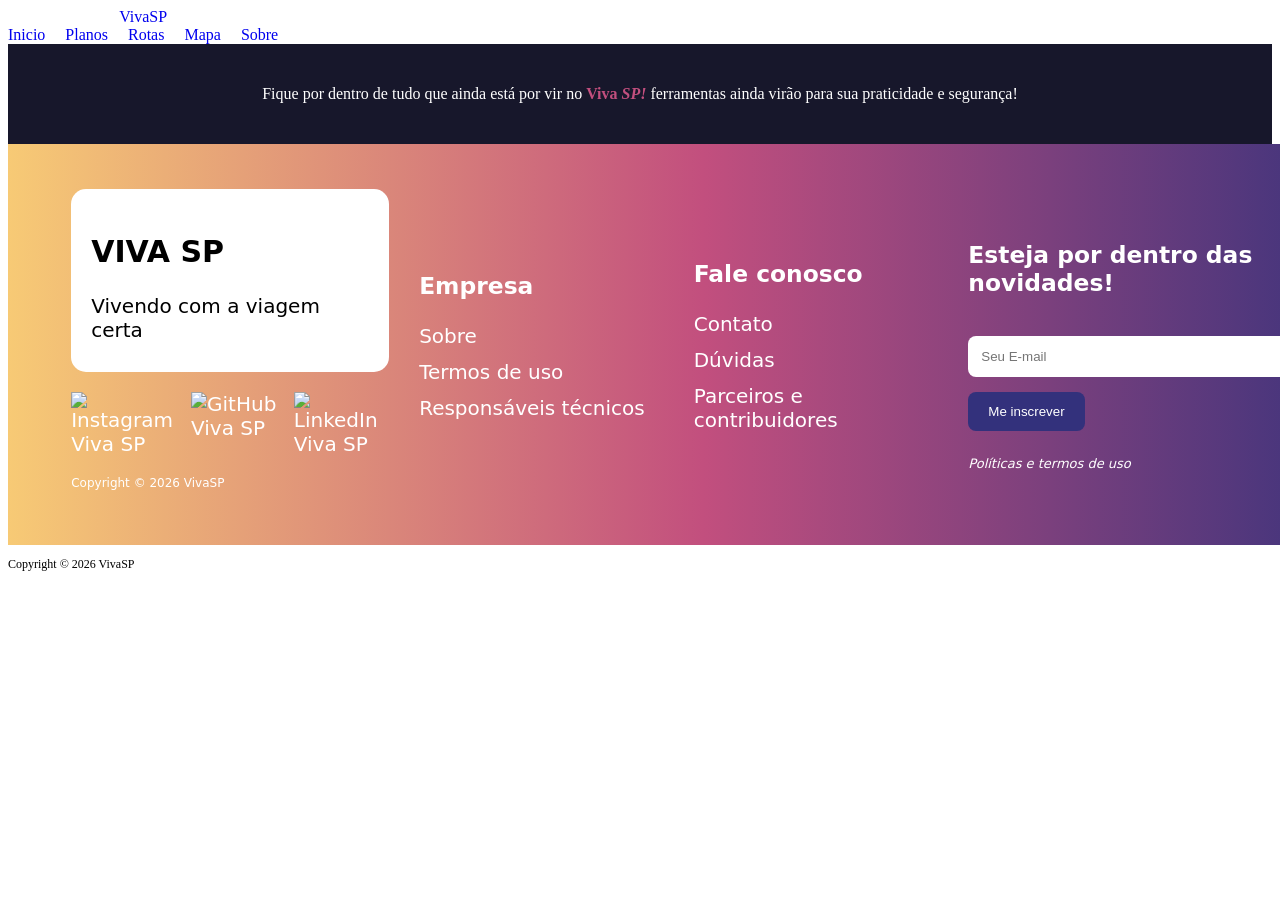
==== contatos.html @ ad0c2de1 "footer padrão" ====
<!DOCTYPE html>
<html lang="pt-BR">
<head>
    <meta charset="UTF-8">
    <meta http-equiv="X-UA-Compatible" content="IE=edge">
    <meta name="viewport" content="width=device-width, initial-scale=1.0">
    <title>VivaSP | Mapa</title>
    
    <!-- Estilos CSS -->
    <link rel="stylesheet" href="css/style.css">

</head>

    <!-- mapa -->
     <div class="mapBox"></div>

    <!-- CABEÇALHO & NAVEGAÇÃO PRINCIPAL -->

    <header class="header">
        <div class="header-container">
            <!-- Logo VivaSP -->
            <a href="#" class="logo" aria-label="VivaSP Página Inicial">
                <span class="logo-viva">Viva</span><span class="logo-sp">SP</span>
            </a>

            <!-- Menu de Navegação -->
            <nav class="nav-menu" aria-label="Navegação principal">
                <ul class="nav-list">
                    <li class="nav-item active">
                        <span class="nav-dot" aria-hidden="true"></span>
                        <a href="index.html">Inicio</a>
                    </li>
                    <li class="nav-item">
                        <a href="eventos.html">Planos</a>
                    </li>
                    <li class="nav-item">
                        <a href="rotas.html">Rotas</a>
                    </li>
                    <li class="nav-item">
                        <a href="contatos.html">Mapa</a>
                    </li>
                    <li class="nav-item">
                        <a href="sobre.html">Sobre</a>
                    </li>
                </ul>
            </nav>
        </div>
    </header>









    

    <body>










<div class="chamada-footer">
    <p>
        Fique por dentro de tudo que ainda está por vir no
        <strong>Viva <em class="sp">SP!</em></strong> ferramentas ainda virão
        para sua praticidade e segurança!
    </p>
</div>

<footer class="footer">

    <div class="footer-logo">

        <div class="vivaspfooter">
        <h2>VIVA SP</h2>
        <p>Vivendo com a viagem certa</p></div>

        <div class="redes-sociais">
            <a href="#" target="_blank">
                <img src="img/instagram.png" alt="Instagram Viva SP">
            </a>

            <a href="#" target="_blank">
                <img src="img/github.png" alt="GitHub Viva SP">
            </a>

            <a href="#" target="_blank">
                <img src="img/linkedin.png" alt="LinkedIn Viva SP">
            </a>
        </div>

        <p class="copyright">Copyright © 2026 VivaSP</p>
    </div>

    <div class="footer-links">
        <h3>Empresa</h3>
        <ul>
            <li><a href="sobre.html">Sobre</a></li>
            <li><a href="#">Termos de uso</a></li>
            <li><a href="#">Responsáveis técnicos</a></li>
        </ul>
    </div>

    <div class="footer-links">
        <h3>Fale conosco</h3>
        <ul>
            <li><a href="contatos.html">Contato</a></li>
            <li><a href="contatos.html">Dúvidas</a></li>
            <li><a href="#">Parceiros e contribuidores</a></li>
        </ul>
    </div>

    <div class="footer-newsletter">
        <h3>Esteja por dentro das <strong>novidades!</strong></h3>

        <form>
            <input type="email" id="email" placeholder="Seu E-mail" required>
            <button type="submit">Me inscrever</button>
        </form>

        <em>Políticas e termos de uso</em>
    </div>

</footer>

        










    </body>
</html>
        





















    </body>
    <footer>
        <p class="copyright">Copyright © 2026 VivaSP</p>
    </footer>
    <script src="js/script.js"></script>
</html>
---- css/style.css ----
header{
    display: flex;
    justify-content: space-between;
    gap: 10px;
    width: 100%;
    text-align: center;
}

.footer{
    padding: 20px;
    width: 100%;
    color:white;
    background-color: #181818;
    font-size: 20px;
    font-family: system-ui, -apple-system,
     BlinkMacSystemFont, 'Segoe UI', Roboto, Oxygen, Ubuntu, Cantarell, 
     'Open Sans', 'Helvetica Neue', sans-serif;
}



a,ul{
    text-decoration: none;
    list-style: none;
}

nav ul{
    display: flex;
    margin: 0;
    padding: 0;
    gap: 20px;
    align-items: center;
    justify-content: flex-end;

}


.chamada-footer {
    background: #17172B;
    color: white;
    text-align: center;
    padding: 25px 5%;
    box-shadow: rgba(0, 0, 0, 0.20);
}

.chamada-footer strong {
    color: #C24F7E;
}

.footer {
    background: linear-gradient(
        90deg,
        #F7CA75,
        #C24F7E,
        #33317C
    );

    color: white;
    padding: 45px 5%;
    margin: 0;

    display: grid;
    grid-template-columns: 1.3fr 1fr 1fr 1.5fr;
    gap: 30px;
    align-items: center;
}

.footer-logo h2 {
    font-size: 30px;
}

.footer-logo p {
    margin: 10px 0;
}

.vivaspfooter{
    padding: 20px;
    border-radius: 15px;
    background-color: white;
    color: black;
}

.redes-sociais {
    display: flex;
    gap: 15px;
    margin: 20px 0;
}

.redes-sociais img {
    width: 30px;
    height: 30px;
    object-fit: contain;
}

.footer a {
    color: white;
    text-decoration: none;
}

.footer-links ul {
    list-style: none;
    padding: 0;
}

.footer-links li {
    margin: 12px 0;
}

.footer-newsletter input {
    width: 100%;
    padding: 13px;
    border: none;
    border-radius: 8px;
    margin: 15px 0;
    box-sizing: border-box;
}

.footer-newsletter button {
    background: #33317C;
    color: white;
    padding: 12px 20px;
    border: none;
    border-radius: 8px;
    cursor: pointer;
}

.footer-newsletter button:hover {
    background: #17172B;
}

.footer-newsletter em {
    display: block;
    margin-top: 25px;
    font-size: 13px;
}

.copyright {
    font-size: 12px;
}

.rotas {
    display: grid;
    grid-template-columns: repeat(3, 1fr);
    gap: 25px;
    padding: 40px 5%;
}

.cardturismo {
    width: 100%;
    border-radius: 15px;
    overflow: hidden;
}

.cardturismo img {
    width: 100%;
    height: 220px;
    object-fit: cover;
      transition: transform 0.4s ease;

}
.cardturismo img:hover {
     transform: translateY(-6px);
      box-shadow: 0 8px 25px rgba(0, 0, 0, 0.20);
}

@media (max-width: 900px) {
    .rotas {
        grid-template-columns: repeat(2, 1fr);
    }
}

@media (max-width: 600px) {
    .rotas {
        grid-template-columns: 1fr;
    }
}
@media (max-width: 850px) {
    .footer {
        grid-template-columns: repeat(2, 1fr);
    }
}

@media (max-width: 550px) {
    .footer {
        grid-template-columns: 1fr;
        text-align: center;
    }

    .redes-sociais {
        justify-content: center;
    }
}
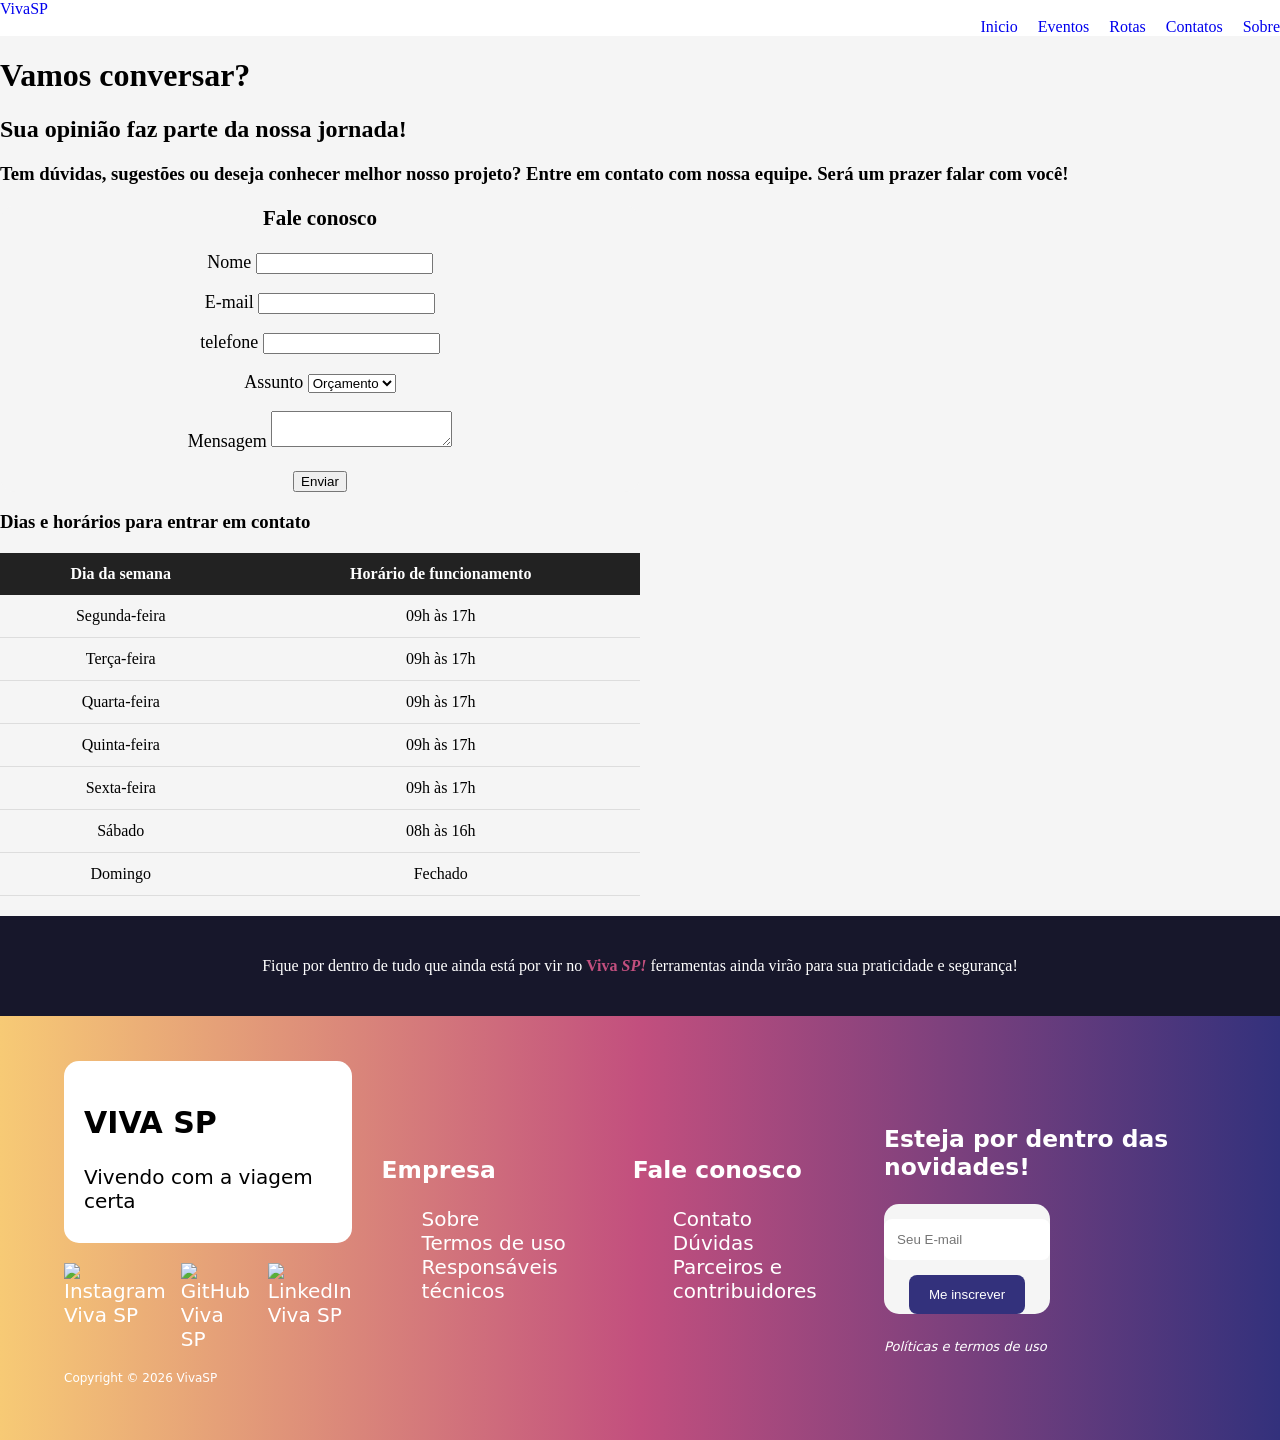
==== commit 072841b8: "eventos,form,table inseridos" ====
--- a/contatos.html
+++ b/contatos.html
@@ -8,7 +8,6 @@
     
     <!-- Estilos CSS -->
     <link rel="stylesheet" href="css/style.css">
-
 </head>
 
     <!-- mapa -->
@@ -31,13 +30,13 @@
                         <a href="index.html">Inicio</a>
                     </li>
                     <li class="nav-item">
-                        <a href="eventos.html">Planos</a>
+                        <a href="eventos.html">Eventos</a>
                     </li>
                     <li class="nav-item">
                         <a href="rotas.html">Rotas</a>
                     </li>
                     <li class="nav-item">
-                        <a href="contatos.html">Mapa</a>
+                        <a href="contatos.html">Contatos</a>
                     </li>
                     <li class="nav-item">
                         <a href="sobre.html">Sobre</a>
@@ -47,21 +46,93 @@
         </div>
     </header>
 
-
-
-
-
-
-
-
-
+    <body>
+
+        <main>
+
+            <h1>Vamos conversar?</h1>
+            <h2>Sua opinião faz parte da nossa jornada!</h2>
+            <h3>Tem dúvidas, sugestões ou deseja conhecer melhor nosso projeto? Entre em contato com nossa equipe. Será um prazer falar com você!</h3>
+
+     
+      <form id="formulario">
+        
+        <h3>Fale conosco</h3>
+        <p>
+            <label for="nome">Nome</label>
+            <input type="text" id="nome" name="nome" required>
+        </p>
+            
+        <p>
+            <label for="email">E-mail</label>
+            <input type="email" id="email" name="email" required>
+        </p> 
+
+        <p>
+            <label for="telefone">telefone</label>
+            <input type="tel" id="telefone" name="telefone">
+        </p>
+        
+        <p>
+          <label for="assunto">Assunto</label> 
+          <select name="assunto" id="assunto">
+            <option>Orçamento</option>
+            <option>Dúvida</option>
+            <option>Outro</option>
+            
+          </select> 
+        </p>
+ 
+        <p>
+            <label for="mensagem">Mensagem</label>
+            <textarea name="mensagem" id="mensagem"></textarea>
+        </p>
+     
+    <button type="submit">Enviar</button>
     
-
-    <body>
-
-
-
-
+    <p id="resposta"></p>    </form>
+
+    <h3>Dias e horários para entrar em contato</h3>
+
+<table class="tabela-horarios">
+    <thead>
+        <tr>
+            <th>Dia da semana</th>
+            <th>Horário de funcionamento</th>
+        </tr>
+    </thead>
+
+    <tbody>
+        <tr>
+            <td>Segunda-feira</td>
+            <td>09h às 17h</td>
+        </tr>
+        <tr>
+            <td>Terça-feira</td>
+            <td>09h às 17h</td>
+        </tr>
+        <tr>
+            <td>Quarta-feira</td>
+            <td>09h às 17h</td>
+        </tr>
+        <tr>
+            <td>Quinta-feira</td>
+            <td>09h às 17h</td>
+        </tr>
+        <tr>
+            <td>Sexta-feira</td>
+            <td>09h às 17h</td>
+        </tr>
+        <tr>
+            <td>Sábado</td>
+            <td>08h às 16h</td>
+        </tr>
+        <tr>
+            <td>Domingo</td>
+            <td>Fechado</td>
+        </tr>
+    </tbody>
+</table>
 
 
 
@@ -75,6 +146,7 @@
         para sua praticidade e segurança!
     </p>
 </div>
+</main>
 
 <footer class="footer">
 
@@ -131,45 +203,6 @@
     </div>
 
 </footer>
-
-        
-
-
-
-
-
-
-
-
-
-
+<script src="js/script.js"></script>
     </body>
-</html>
-        
-
-
-
-
-
-
-
-
-
-
-
-
-
-
-
-
-
-
-
-
-
-    </body>
-    <footer>
-        <p class="copyright">Copyright © 2026 VivaSP</p>
-    </footer>
-    <script src="js/script.js"></script>
 </html>
--- a/css/style.css
+++ b/css/style.css
@@ -1,12 +1,79 @@
+:root {
+  --rosa: #C24F7E;
+  --azul: #33317C;
+  --laranja: #F7CA75;
+  --escuro: #17172B;
+}
+
+* {
+  box-sizing: border-box;
+}
 
 header{
-    display: flex;
-    justify-content: space-between;
-    gap: 10px;
-    width: 100%;
+  gap: 30px;
+  background-color: white;
+}
+
+
+body {
+  margin: 0;
+  background-color: whitesmoke;
+
+
+}
+
+
+.tabela-horarios {
+    width: 50%;
+    border-collapse: collapse;
     text-align: center;
-}
-
+    margin: 20px 0;
+}
+
+.tabela-horarios th {
+    background-color: #222;
+    color: #fff;
+    padding: 12px;
+}
+
+.tabela-horarios td {
+    padding: 12px;
+    border-bottom: 1px solid #ddd;
+}
+
+.tabela-horarios tr:hover {
+    background-color: #f2f2f2;
+}
+
+    /*para colocar iamgem de fundo
+background-image: url("/img/masp.jpg");
+    background-size: cover;
+    background-position: center;
+    background-repeat: no-repeat;
+
+    min-height: 400px;
+
+
+
+/* form */
+
+form{
+  box-shadow: rgba(0, 0, 0, 0.20);
+  color: black;
+   font-size: 18px;
+   width: 50%;
+   background-color:whitesmoke;
+   border-radius: 15px;
+   margin:50px,auto;
+   text-align: center;
+   align-items: center;
+}
+.btn-eventos{
+  padding: 20px;
+  background-color: #17172B;
+  color: white;
+  border-radius: 10px;
+}
 .footer{
     padding: 20px;
     width: 100%;
@@ -35,13 +102,109 @@
 
 }
 
+/* CONFIGURAÇÃO GERAL DAS SEÇÕES */
+
+.sobreviva,
+.aventuras,
+.explore {
+    display: flex;
+    align-items: center;
+    justify-content: space-between;
+    gap: 50px;
+    padding: 60px 5%;
+}
+
+/* DIV DOS TEXTOS */
+
+.conteudoviva,
+.conteudoaventuras,
+.conteudoexplore {
+    flex: 1;
+}
+
+/* DIV DAS IMAGENS */
+
+.imagemviva,
+.imagemaventuras,
+.imagemexplore {
+    flex: 1;
+    display: flex;
+    justify-content: center;
+    align-items: center;
+}
+
+.imagemviva img,
+.imagemaventuras img {
+    width: 100%;
+    max-width: 500px;
+    height: auto;
+    object-fit: contain;
+}
+
+.imagemviva img,
+.imagemaventuras img,
+.imagemexplore img {
+    width: 100%;
+    max-width: 500px;
+    height: auto;
+    object-fit: contain;
+}/* ESPAÇAMENTO DOS TEXTOS */
+
+.conteudoviva h2,
+.conteudoaventuras h2 {
+    margin: 25px 0;
+}
+
+.conteudoaventuras h3 {
+    margin: 25px 0 10px;
+}
+
+.sobreviva p,
+.aventuras p,
+.explore h4 {
+    line-height: 1.7;
+}
+
+
+/* GRADIENTE NOS TEXTOS */
+
+.gradiente {
+    background: linear-gradient(
+        90deg,
+        #33317C,
+        #C24F7E,
+        #F7CA75
+    );
+
+    background-clip: text;
+    -webkit-background-clip: text;
+    color: transparent;
+}
+
+/* BOTÃO GRADIENTE */
+
+.fundogradiente {
+    background: linear-gradient(
+        90deg,
+        #33317C,
+        #C24F7E,
+        #F7CA75
+    );
+
+    color: white;
+    border: none;
+    padding: 12px 25px;
+    border-radius: 8px;
+    cursor: pointer;
+}
+
+
 
 .chamada-footer {
     background: #17172B;
     color: white;
     text-align: center;
     padding: 25px 5%;
-    box-shadow: rgba(0, 0, 0, 0.20);
 }
 
 .chamada-footer strong {
@@ -98,15 +261,6 @@
     text-decoration: none;
 }
 
-.footer-links ul {
-    list-style: none;
-    padding: 0;
-}
-
-.footer-links li {
-    margin: 12px 0;
-}
-
 .footer-newsletter input {
     width: 100%;
     padding: 13px;
@@ -164,6 +318,9 @@
       box-shadow: 0 8px 25px rgba(0, 0, 0, 0.20);
 }
 
+
+
+
 @media (max-width: 900px) {
     .rotas {
         grid-template-columns: repeat(2, 1fr);
@@ -191,3 +348,37 @@
         justify-content: center;
     }
 }
+
+
+
+.rotas {
+    display: grid;
+    grid-template-columns: repeat(3, 1fr);
+    gap: 25px;
+    padding: 40px 5%;
+}
+
+.barra {
+  display: block;
+  width: 100%;
+  height: 4px;
+  background: var(--laranja);
+  border-radius: 2px;
+  transition: transform 0.3s ease, opacity 0.3s ease;
+}
+
+.menu-toggle[aria-expanded="true"] .barra:nth-child(1) {
+  transform: translateY(12px) rotate(45deg);
+}
+
+@media (max-width: 900px) {
+    .rotas {
+        grid-template-columns: repeat(2, 1fr);
+    }
+}
+
+@media (max-width: 600px) {
+    .rotas {
+        grid-template-columns: 1fr;
+    }
+}
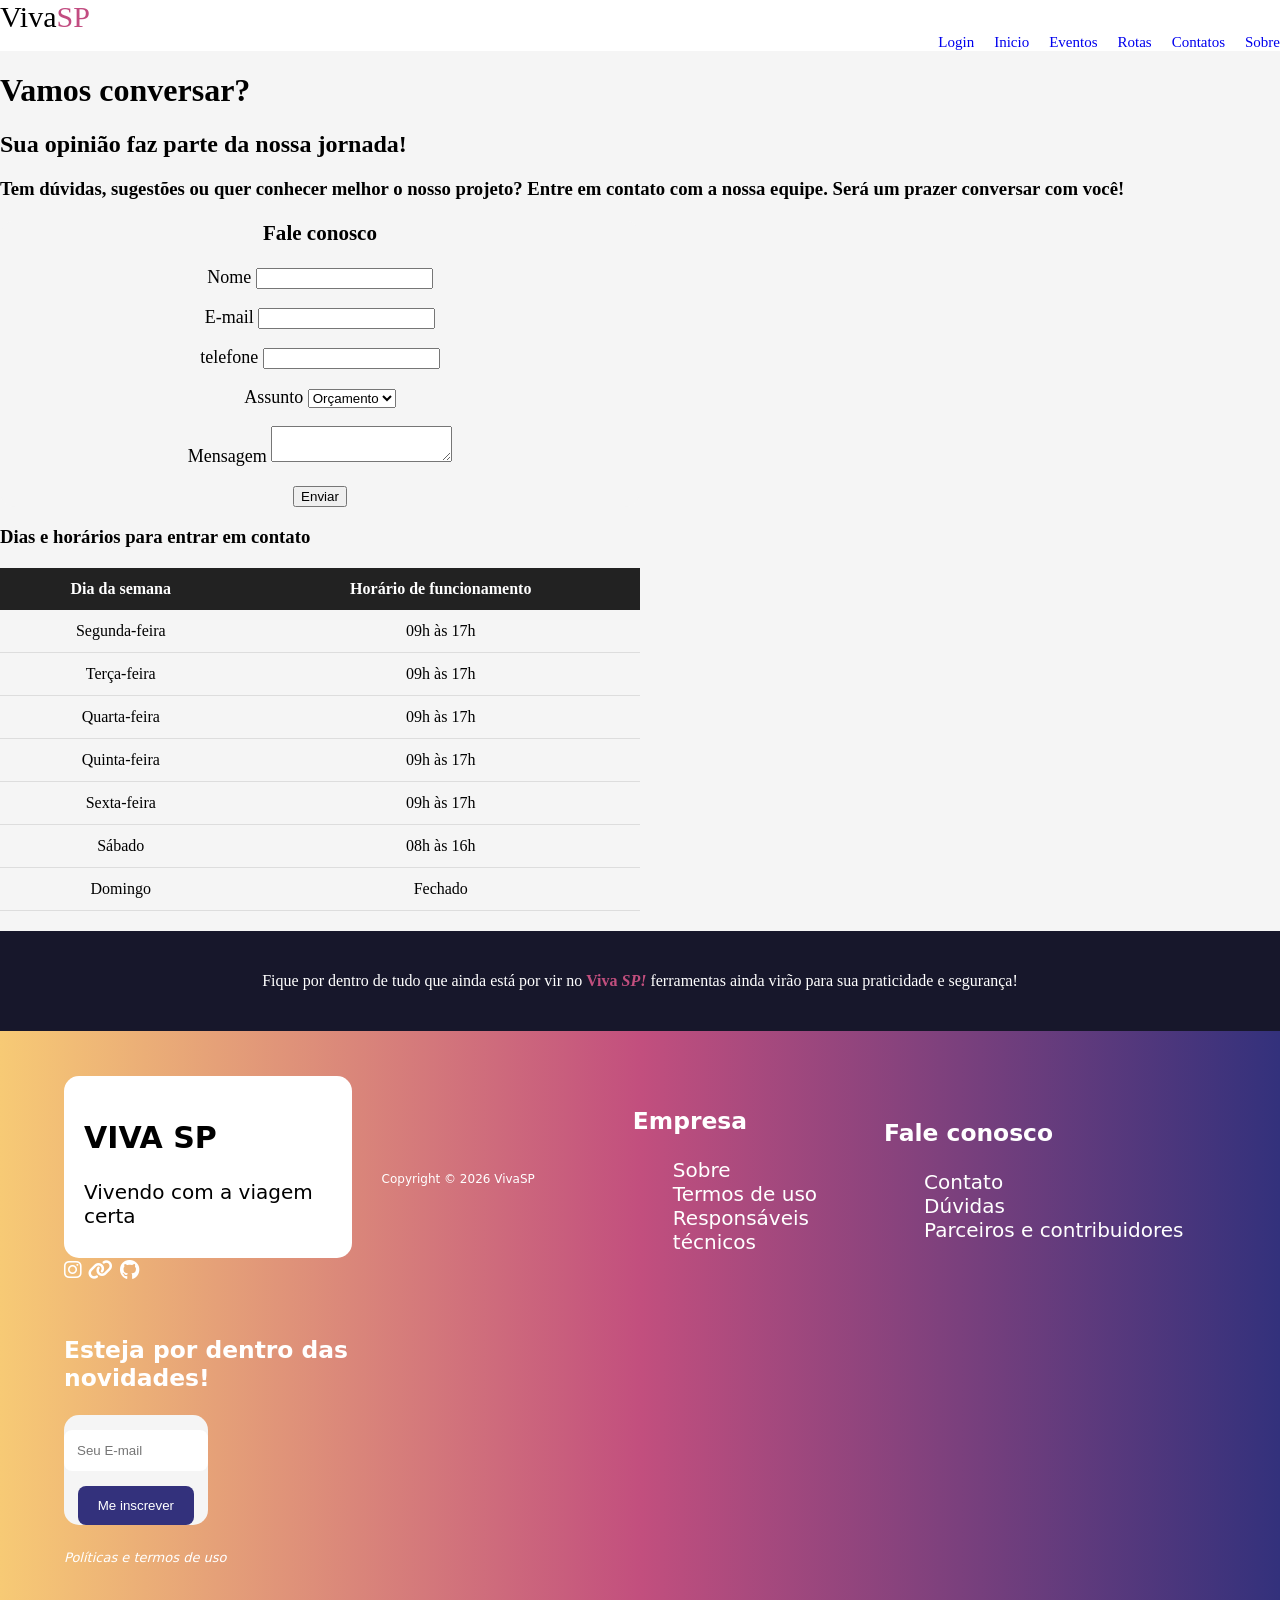
==== commit ad1ce660: "html aprimorado, eventos estilizado" ====
--- a/contatos.html
+++ b/contatos.html
@@ -8,6 +8,8 @@
     
     <!-- Estilos CSS -->
     <link rel="stylesheet" href="css/style.css">
+    <link rel="stylesheet" href="https://cdnjs.cloudflare.com/ajax
+    /libs/font-awesome/6.7.2/css/all.min.css">
 </head>
 
     <!-- mapa -->
@@ -27,6 +29,10 @@
                 <ul class="nav-list">
                     <li class="nav-item active">
                         <span class="nav-dot" aria-hidden="true"></span>
+                        
+                        <li class="nav-item">
+                        <a href="login.html">Login</a>
+                    </li>
                         <a href="index.html">Inicio</a>
                     </li>
                     <li class="nav-item">
@@ -50,9 +56,10 @@
 
         <main>
 
-            <h1>Vamos conversar?</h1>
-            <h2>Sua opinião faz parte da nossa jornada!</h2>
-            <h3>Tem dúvidas, sugestões ou deseja conhecer melhor nosso projeto? Entre em contato com nossa equipe. Será um prazer falar com você!</h3>
+           <h1>Vamos conversar?</h1>
+<h2>Sua opinião faz parte da nossa jornada!</h2>
+<h3>Tem dúvidas, sugestões ou quer conhecer melhor o nosso projeto? 
+Entre em contato com a nossa equipe. Será um prazer conversar com você!</h3>
 
      
       <form id="formulario">
@@ -156,20 +163,22 @@
         <h2>VIVA SP</h2>
         <p>Vivendo com a viagem certa</p></div>
 
-        <div class="redes-sociais">
-            <a href="#" target="_blank">
-                <img src="img/instagram.png" alt="Instagram Viva SP">
-            </a>
-
-            <a href="#" target="_blank">
-                <img src="img/github.png" alt="GitHub Viva SP">
-            </a>
-
-            <a href="#" target="_blank">
-                <img src="img/linkedin.png" alt="LinkedIn Viva SP">
-            </a>
-        </div>
-
+        <!-- Instagram -->
+    <a href="https://www.instagram.com/vivasp.platform/" target="_blank">
+        <i class="fa-brands fa-instagram"></i>
+    </a>
+
+    <!-- Linktree -->
+    <a href="https://linktr.ee/vivasp.platform" target="_blank">
+        <i class="fa-solid fa-link"></i>
+    </a>
+
+    <!-- github -->
+    <a href="https://github.com/giovannagso6/turismo.proa" target="_blank">
+        <i class="fa-brands fa-github"></i>
+    </a>
+
+</div>
         <p class="copyright">Copyright © 2026 VivaSP</p>
     </div>
 
--- a/css/style.css
+++ b/css/style.css
@@ -10,16 +10,164 @@
 }
 
 header{
-  gap: 30px;
+  gap: 15px;
   background-color: white;
-}
-
-
+  color: black;
+  font-size: 15px;
+  text-align: left;
+}
+.avalie{
+    display:flex;
+    width: 50%;
+    height: auto;
+    background-color: white;
+    box-shadow: rgba(0, 0, 0, 0.20);
+    border-radius: 15px;
+    margin-top: 10px;
+
+}
+.avaliacoes{
+    background-color: rgb(238, 238, 130);
+    width: 50%;
+}
 body {
   margin: 0;
   background-color: whitesmoke;
 
 
+}
+.logo-sp{
+    font-size: 30px;
+    color: #C24C81;
+}span{
+    color: black;
+    font-size: 30px;
+}
+
+/*estilização da página de eventos */
+
+/* CONFIGURAÇÃO GERAL */
+.eventos {
+    padding: 60px 5%;
+    background-color: #f8f7fc;
+    font-family: Arial, sans-serif;
+    color: #333;
+}
+
+/* CABEÇALHO */
+.eventos-header {
+    text-align: center;
+    margin-bottom: 45px;
+}
+
+.eventos-header h1 {
+    color: #33317C;
+    font-size: 36px;
+    margin-bottom: 12px;
+}
+
+.eventos-header h2 {
+    color: #C24C81;
+    font-size: 23px;
+    margin-bottom: 15px;
+}
+
+.eventos-header p {
+    font-size: 16px;
+    color: #555;
+}
+
+/* CONTAINER DOS CARDS */
+.eventos-container {
+    display: flex;
+    flex-wrap: wrap;
+    justify-content: center;
+    align-items: stretch;
+    gap: 30px;
+    max-width: 1300px;
+    margin: 0 auto;
+}
+
+/* CARDS */
+.evento {
+    background-color: #fff;
+    width: calc(33.333% - 20px);
+    min-width: 280px;
+    max-width: 380px;
+    border-radius: 15px;
+    overflow: hidden;
+    display: flex;
+    flex-direction: column;
+    box-shadow: 0 4px 12px rgba(51, 49, 124, 0.12);
+    transition: transform 0.3s ease, box-shadow 0.3s ease;
+    border-bottom: 5px solid #F7CA75;
+}
+
+/* EFEITO AO PASSAR O MOUSE */
+.evento:hover {
+    transform: translateY(-8px);
+    box-shadow: 0 10px 22px rgba(51, 49, 124, 0.2);
+}
+
+/* IMAGENS */
+.evento img {
+    width: 100%;
+    height: 220px;
+    object-fit: cover;
+    display: block;
+}
+
+/* CONTEÚDO */
+.evento-conteudo {
+    padding: 22px;
+    display: flex;
+    flex-direction: column;
+    flex-grow: 1;
+}
+
+.evento h3 {
+    color: #33317C;
+    font-size: 21px;
+    margin-bottom: 18px;
+    line-height: 1.4;
+}
+
+.evento p {
+    font-size: 14px;
+    line-height: 1.6;
+    margin-bottom: 10px;
+    color: #444;
+}
+
+.evento p strong {
+    color: #C24C81;
+}
+
+/* DESCRIÇÃO */
+.evento .descricao {
+    margin-top: 10px;
+    margin-bottom: 20px;
+    line-height: 1.7;
+    text-align: justify;
+}
+
+/* BOTÕES */
+.btn-eventos {
+    display: block;
+    margin-top: auto;
+    padding: 12px 18px;
+    background-color: #33317C;
+    color: #fff;
+    text-align: center;
+    text-decoration: none;
+    font-weight: bold;
+    border-radius: 8px;
+    transition: 0.3s ease;
+}
+
+.btn-eventos:hover {
+    background-color: #C24C81;
+    color: #fff;
 }
 
 
@@ -44,16 +192,6 @@
 .tabela-horarios tr:hover {
     background-color: #f2f2f2;
 }
-
-    /*para colocar iamgem de fundo
-background-image: url("/img/masp.jpg");
-    background-size: cover;
-    background-position: center;
-    background-repeat: no-repeat;
-
-    min-height: 400px;
-
-
 
 /* form */
 
@@ -85,6 +223,60 @@
      'Open Sans', 'Helvetica Neue', sans-serif;
 }
 
+/* estilização icon redes sociais div "dev" */
+.social-icons {
+    display: flex;
+    gap: 20px;
+    align-items: center;
+}
+
+.social-icons a {
+    color: #333;
+    font-size: 30px;
+    text-decoration: none;
+    transition: 0.3s;
+}
+
+.social-icons a:hover {
+    color: #0077b5;
+    transform: scale(1.2);
+}
+
+/* Cor específica do GitHub */
+.social-icons a:last-child:hover {
+    color: #6e5494;
+}
+
+/*estilização redes sociais do footer */
+
+.redes-sociais-footer {
+    display: flex;
+    gap: 20px;
+    align-items: center;
+}
+
+.redes-sociais-footer a {
+    font-size: 30px;
+    color: #333;
+    text-decoration: none;
+    transition: 0.3s ease;
+}
+
+.redes-sociais-footer a:hover {
+    transform: scale(1.2);
+}
+
+.redes-sociais-footer a:nth-child(1):hover {
+    color: #E4405F;
+}
+
+.redes-sociais-footer a:nth-child(2):hover {
+    color: #43E660;
+}
+
+.redes-sociais-footer a:nth-child(3):hover {
+    color: #0A66C2;
+}
 
 
 a,ul{
@@ -381,4 +573,43 @@
     .rotas {
         grid-template-columns: 1fr;
     }
+}
+/* RESPONSIVIDADE - TABLETS */
+@media (max-width: 900px) {
+    .evento {
+        width: calc(50% - 15px);
+    }
+
+    .eventos-header h1 {
+        font-size: 30px;
+    }
+}
+
+/* RESPONSIVIDADE - CELULARES */
+@media (max-width: 600px) {
+    .eventos {
+        padding: 40px 5%;
+    }
+
+    .eventos-container {
+        flex-direction: column;
+        align-items: center;
+    }
+
+    .evento {
+        width: 100%;
+        max-width: 420px;
+    }
+
+    .eventos-header h1 {
+        font-size: 26px;
+    }
+
+    .eventos-header h2 {
+        font-size: 19px;
+    }
+
+    .evento img {
+        height: 200px;
+    }
 }
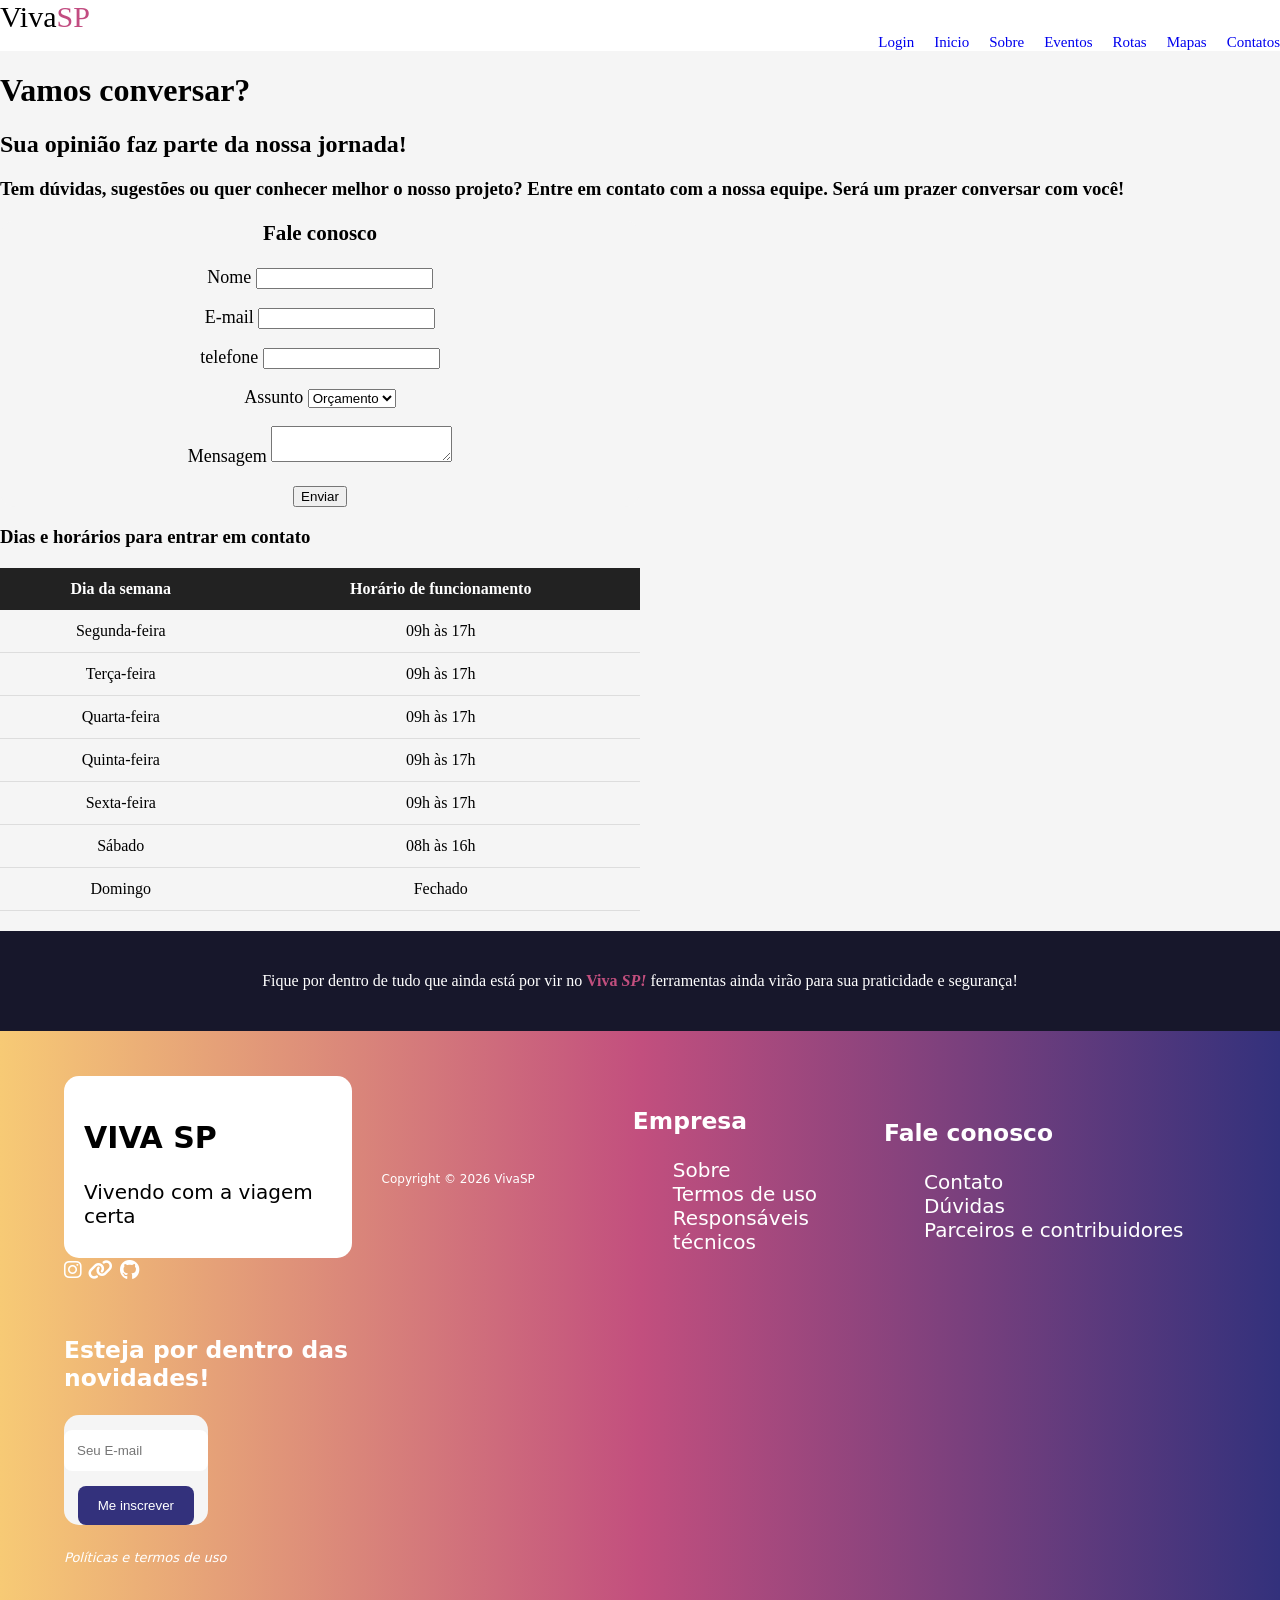
==== commit 8e689a85: "mapa html,incluido,nav organizado" ====
--- a/contatos.html
+++ b/contatos.html
@@ -35,18 +35,25 @@
                     </li>
                         <a href="index.html">Inicio</a>
                     </li>
+
+                    <li class="nav-item">
+                        <a href="sobre.html">Sobre</a>
+                    </li>
+                    
                     <li class="nav-item">
                         <a href="eventos.html">Eventos</a>
                     </li>
                     <li class="nav-item">
                         <a href="rotas.html">Rotas</a>
                     </li>
+
+                    <li class="nav-item">
+                        <a href="mapas.html">Mapas</a>
+                    </li>
                     <li class="nav-item">
                         <a href="contatos.html">Contatos</a>
                     </li>
-                    <li class="nav-item">
-                        <a href="sobre.html">Sobre</a>
-                    </li>
+                   
                 </ul>
             </nav>
         </div>
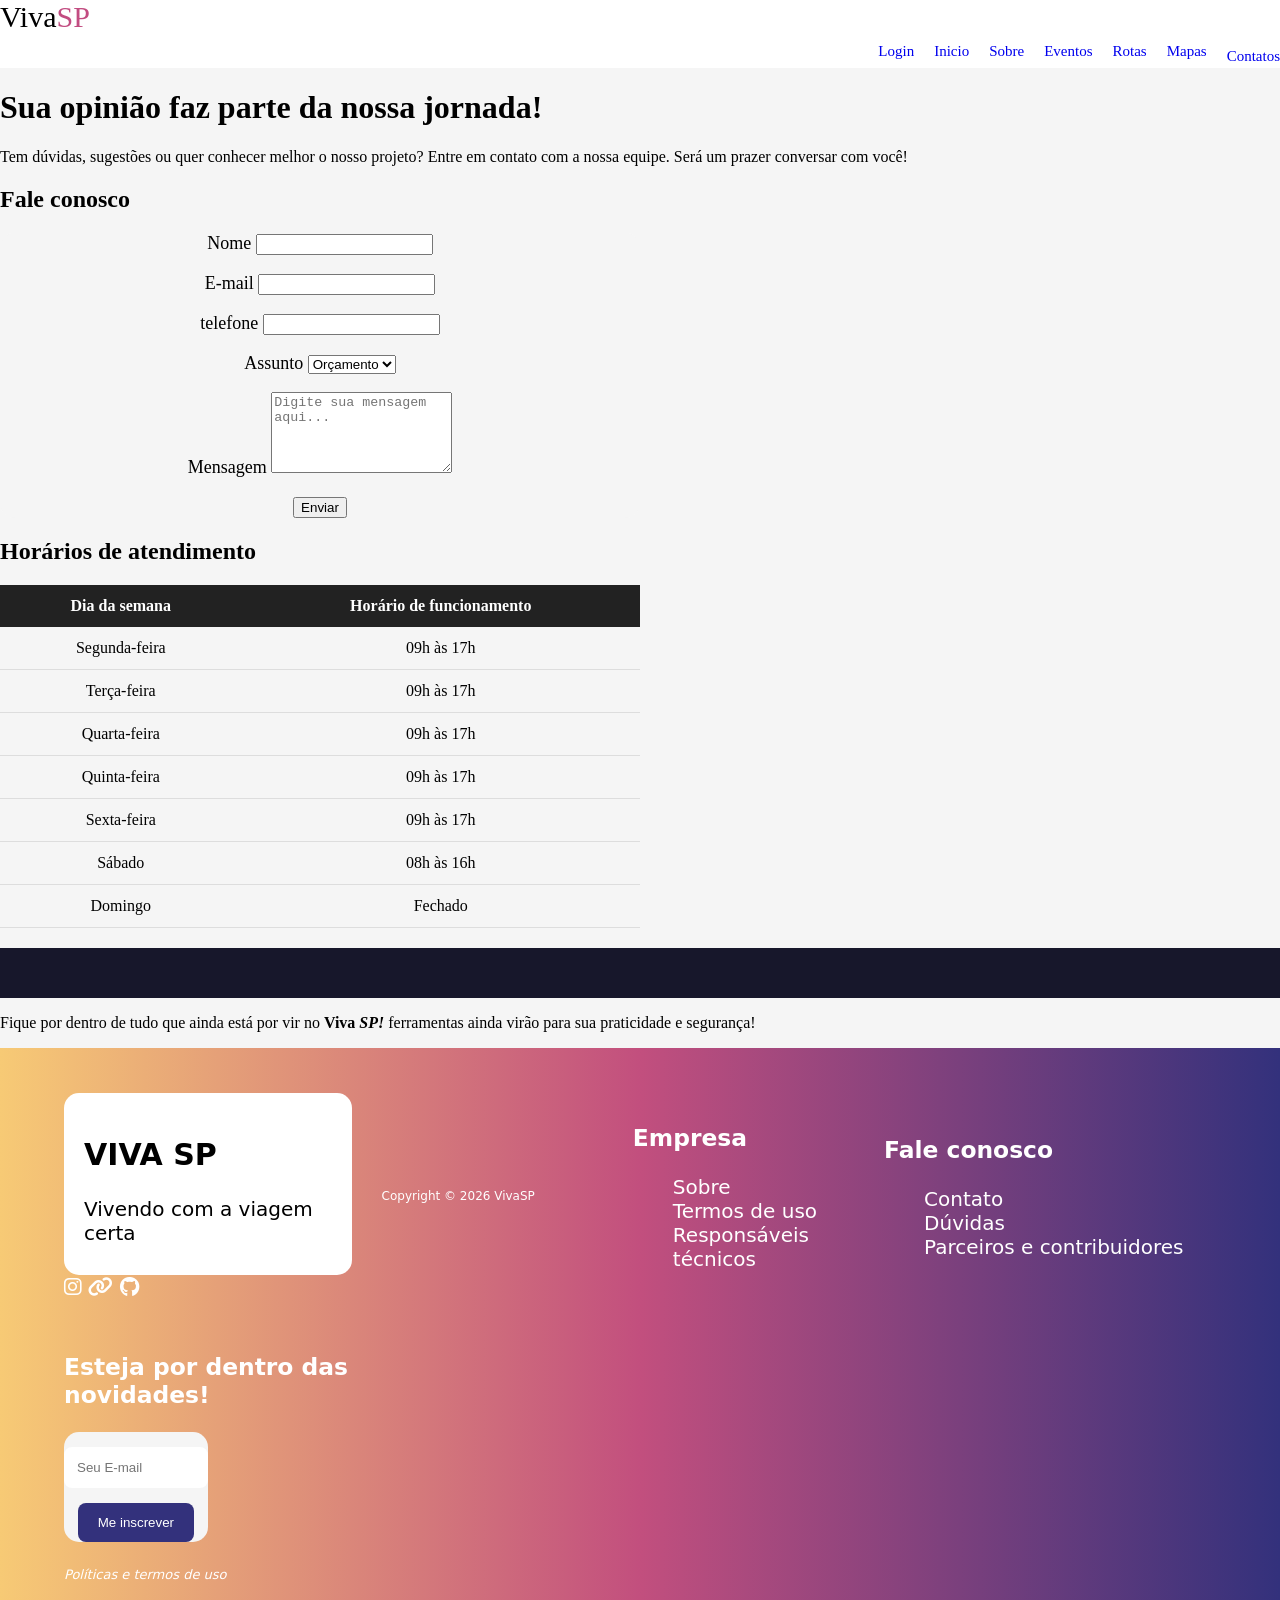
==== commit f4e8668b: "contato atualizado" ====
--- a/contatos.html
+++ b/contatos.html
@@ -4,17 +4,14 @@
     <meta charset="UTF-8">
     <meta http-equiv="X-UA-Compatible" content="IE=edge">
     <meta name="viewport" content="width=device-width, initial-scale=1.0">
-    <title>VivaSP | Mapa</title>
+    <title>VivaSP | Contatos</title>
     
     <!-- Estilos CSS -->
     <link rel="stylesheet" href="css/style.css">
-    <link rel="stylesheet" href="https://cdnjs.cloudflare.com/ajax
-    /libs/font-awesome/6.7.2/css/all.min.css">
+    <link rel="stylesheet" href="https://cdnjs.cloudflare.com/ajax/libs/font-awesome/6.7.2/css/all.min.css">
 </head>
 
-    <!-- mapa -->
-     <div class="mapBox"></div>
-
+  <body>
     <!-- CABEÇALHO & NAVEGAÇÃO PRINCIPAL -->
 
     <header class="header">
@@ -27,12 +24,12 @@
             <!-- Menu de Navegação -->
             <nav class="nav-menu" aria-label="Navegação principal">
                 <ul class="nav-list">
-                    <li class="nav-item active">
-                        <span class="nav-dot" aria-hidden="true"></span>
                         
-                        <li class="nav-item">
+                    <li class="nav-item">
                         <a href="login.html">Login</a>
                     </li>
+                    
+                    <li class="nav-item">
                         <a href="index.html">Inicio</a>
                     </li>
 
@@ -43,6 +40,7 @@
                     <li class="nav-item">
                         <a href="eventos.html">Eventos</a>
                     </li>
+
                     <li class="nav-item">
                         <a href="rotas.html">Rotas</a>
                     </li>
@@ -50,28 +48,28 @@
                     <li class="nav-item">
                         <a href="mapas.html">Mapas</a>
                     </li>
-                    <li class="nav-item">
-                        <a href="contatos.html">Contatos</a>
-                    </li>
                    
+                <li class="nav-item active">
+                <span class="nav-dot" aria-hidden="true"></span>
+                <a href="contatos.html">Contatos</a>
+                </li>
+
                 </ul>
             </nav>
         </div>
     </header>
 
-    <body>
-
-        <main>
-
-           <h1>Vamos conversar?</h1>
-<h2>Sua opinião faz parte da nossa jornada!</h2>
-<h3>Tem dúvidas, sugestões ou quer conhecer melhor o nosso projeto? 
-Entre em contato com a nossa equipe. Será um prazer conversar com você!</h3>
-
-     
-      <form id="formulario">
-        
-        <h3>Fale conosco</h3>
+ <main>
+
+<h1>Sua opinião faz parte da nossa jornada!</h1>
+<p class="subtitulo">Tem dúvidas, sugestões ou quer conhecer melhor o nosso projeto? 
+Entre em contato com a nossa equipe. Será um prazer conversar com você!</p>
+
+     <section class="formulario-contato">
+    
+        <div class="coluna-formulario">
+        <h2>Fale conosco</h2>
+        <form id="formulario">
         <p>
             <label for="nome">Nome</label>
             <input type="text" id="nome" name="nome" required>
@@ -99,24 +97,26 @@
  
         <p>
             <label for="mensagem">Mensagem</label>
-            <textarea name="mensagem" id="mensagem"></textarea>
+            <textarea name="mensagem" id="mensagem" rows="5" placeholder="Digite sua mensagem aqui..."></textarea>
         </p>
      
     <button type="submit">Enviar</button>
+    <p id="resposa"></p>
+ </form>
+ </div>
+
+    <div class="coluna-informacoes">
+        <h2>Horários de atendimento</h2>
+<table class="tabela-horarios">
     
-    <p id="resposta"></p>    </form>
-
-    <h3>Dias e horários para entrar em contato</h3>
-
-<table class="tabela-horarios">
     <thead>
         <tr>
             <th>Dia da semana</th>
             <th>Horário de funcionamento</th>
         </tr>
     </thead>
-
     <tbody>
+
         <tr>
             <td>Segunda-feira</td>
             <td>09h às 17h</td>
@@ -147,13 +147,12 @@
         </tr>
     </tbody>
 </table>
-
-
-
-
-
+      <!-- mapa -->
+     <div class="mapBox"></div>
+</div>
 
 <div class="chamada-footer">
+    </section>
     <p>
         Fique por dentro de tudo que ainda está por vir no
         <strong>Viva <em class="sp">SP!</em></strong> ferramentas ainda virão
@@ -187,7 +186,6 @@
 
 </div>
         <p class="copyright">Copyright © 2026 VivaSP</p>
-    </div>
 
     <div class="footer-links">
         <h3>Empresa</h3>
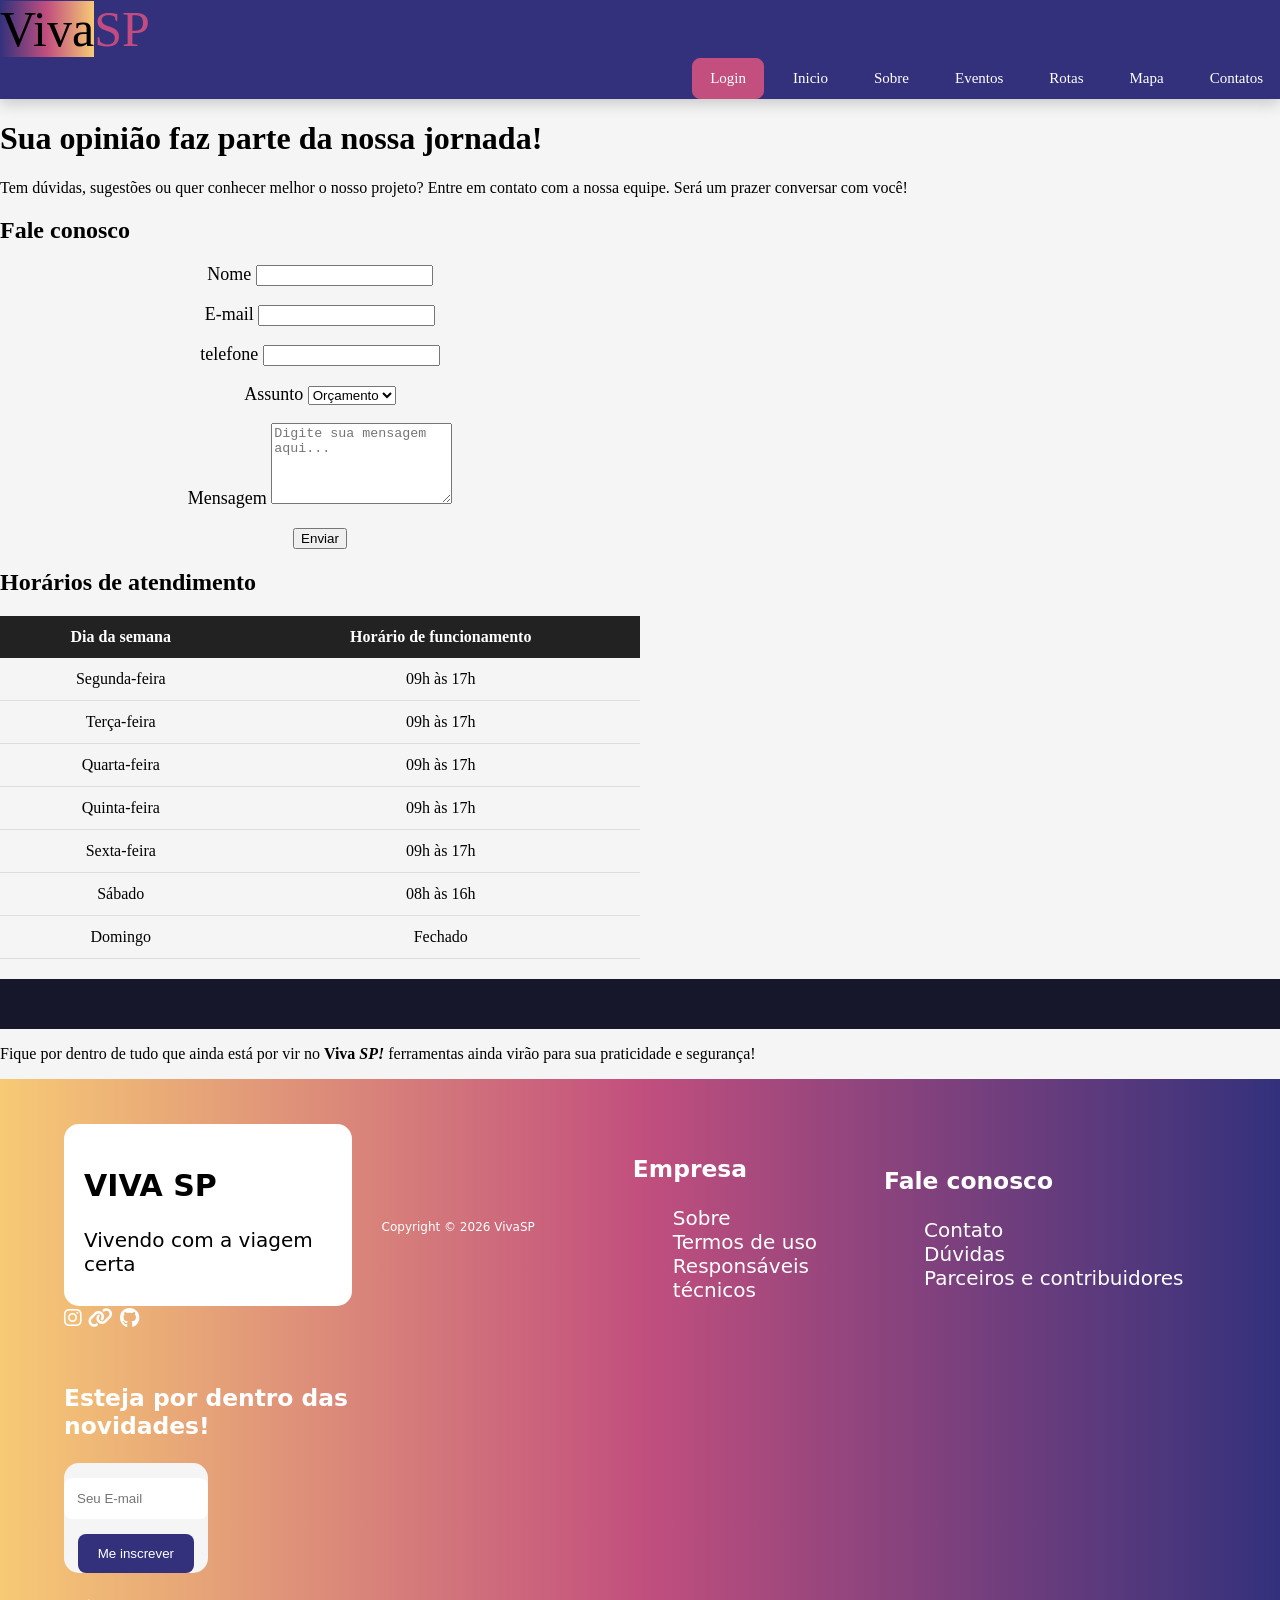
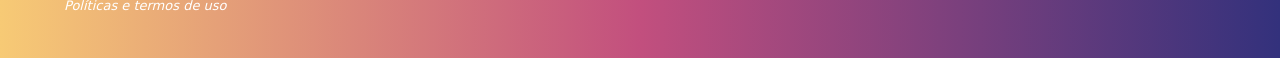
==== commit ea501f64: "nav estilizado e corrigido" ====
--- a/contatos.html
+++ b/contatos.html
@@ -28,16 +28,16 @@
                     <li class="nav-item">
                         <a href="login.html">Login</a>
                     </li>
+                       
+                    <li class="nav-item">
+                        <a href="index.html">Inicio</a>
+                    </li>
+
+                    <li class="nav-item">
+                        <a href="sobre.html">Sobre</a>
+                    </li>
                     
                     <li class="nav-item">
-                        <a href="index.html">Inicio</a>
-                    </li>
-
-                    <li class="nav-item">
-                        <a href="sobre.html">Sobre</a>
-                    </li>
-                    
-                    <li class="nav-item">
                         <a href="eventos.html">Eventos</a>
                     </li>
 
@@ -46,13 +46,12 @@
                     </li>
 
                     <li class="nav-item">
-                        <a href="mapas.html">Mapas</a>
+                        <a href="mapa.html">Mapa</a>
                     </li>
                    
-                <li class="nav-item active">
-                <span class="nav-dot" aria-hidden="true"></span>
-                <a href="contatos.html">Contatos</a>
-                </li>
+                <li class="nav-item">
+                        <a href="contatos.html">Contatos</a>
+                    </li>
 
                 </ul>
             </nav>
--- a/css/style.css
+++ b/css/style.css
@@ -9,13 +9,65 @@
   box-sizing: border-box;
 }
 
-header{
-  gap: 15px;
-  background-color: white;
-  color: black;
-  font-size: 15px;
-  text-align: left;
-}
+header {
+    width: 100%;
+    background:#33317C;
+    box-shadow: 0 4px 15px rgba(0, 0, 0, 0.2);
+}
+
+header nav ul {
+    display: flex;
+    align-items: center;
+    justify-content: flex-end;
+    gap: 12px;
+    list-style: none;
+    margin: 0;
+    padding: 0;
+}
+
+.nav-item a {
+    display: block;
+    color: #fff;
+    text-decoration: none;
+    font-size: 15px;
+    font-weight: 500;
+    padding: 11px 17px;
+    border-radius: 8px;
+    transition: all 0.3s ease;
+}
+
+/* Efeito ao passar o mouse */
+.nav-item a:hover {
+    background:#C24F7E;
+    color: #fff;
+    transform: translateY(-2px);
+}
+
+/* Destaque do login */
+.nav-item:first-child a {
+    background: #C24F7E;
+    border: 1px solid #C24F7E;
+}
+
+.nav-item:first-child a:hover {
+    background:#33317C;
+    border-color: var(#33317C);
+}
+
+/* Responsividade */
+@media (max-width: 768px) {
+    header nav ul {
+        flex-wrap: wrap;
+        gap: 6px;
+    }
+
+    .nav-item a {
+        font-size: 13px;
+        padding: 9px 12px;
+    }
+}
+;
+
 .avalie{
     display:flex;
     width: 50%;
@@ -32,12 +84,21 @@
 }
 body {
   margin: 0;
-  background-color: whitesmoke;
-
-
-}
+  background-color: whitesmoke;}
+
+
+.logo-viva{
+   font-size: 50px;
+   background: linear-gradient(
+        90deg,
+        #33317C,
+        #C24F7E,
+        #F7CA75
+    );
+}
+
 .logo-sp{
-    font-size: 30px;
+    font-size: 50px;
     color: #C24C81;
 }span{
     color: black;
